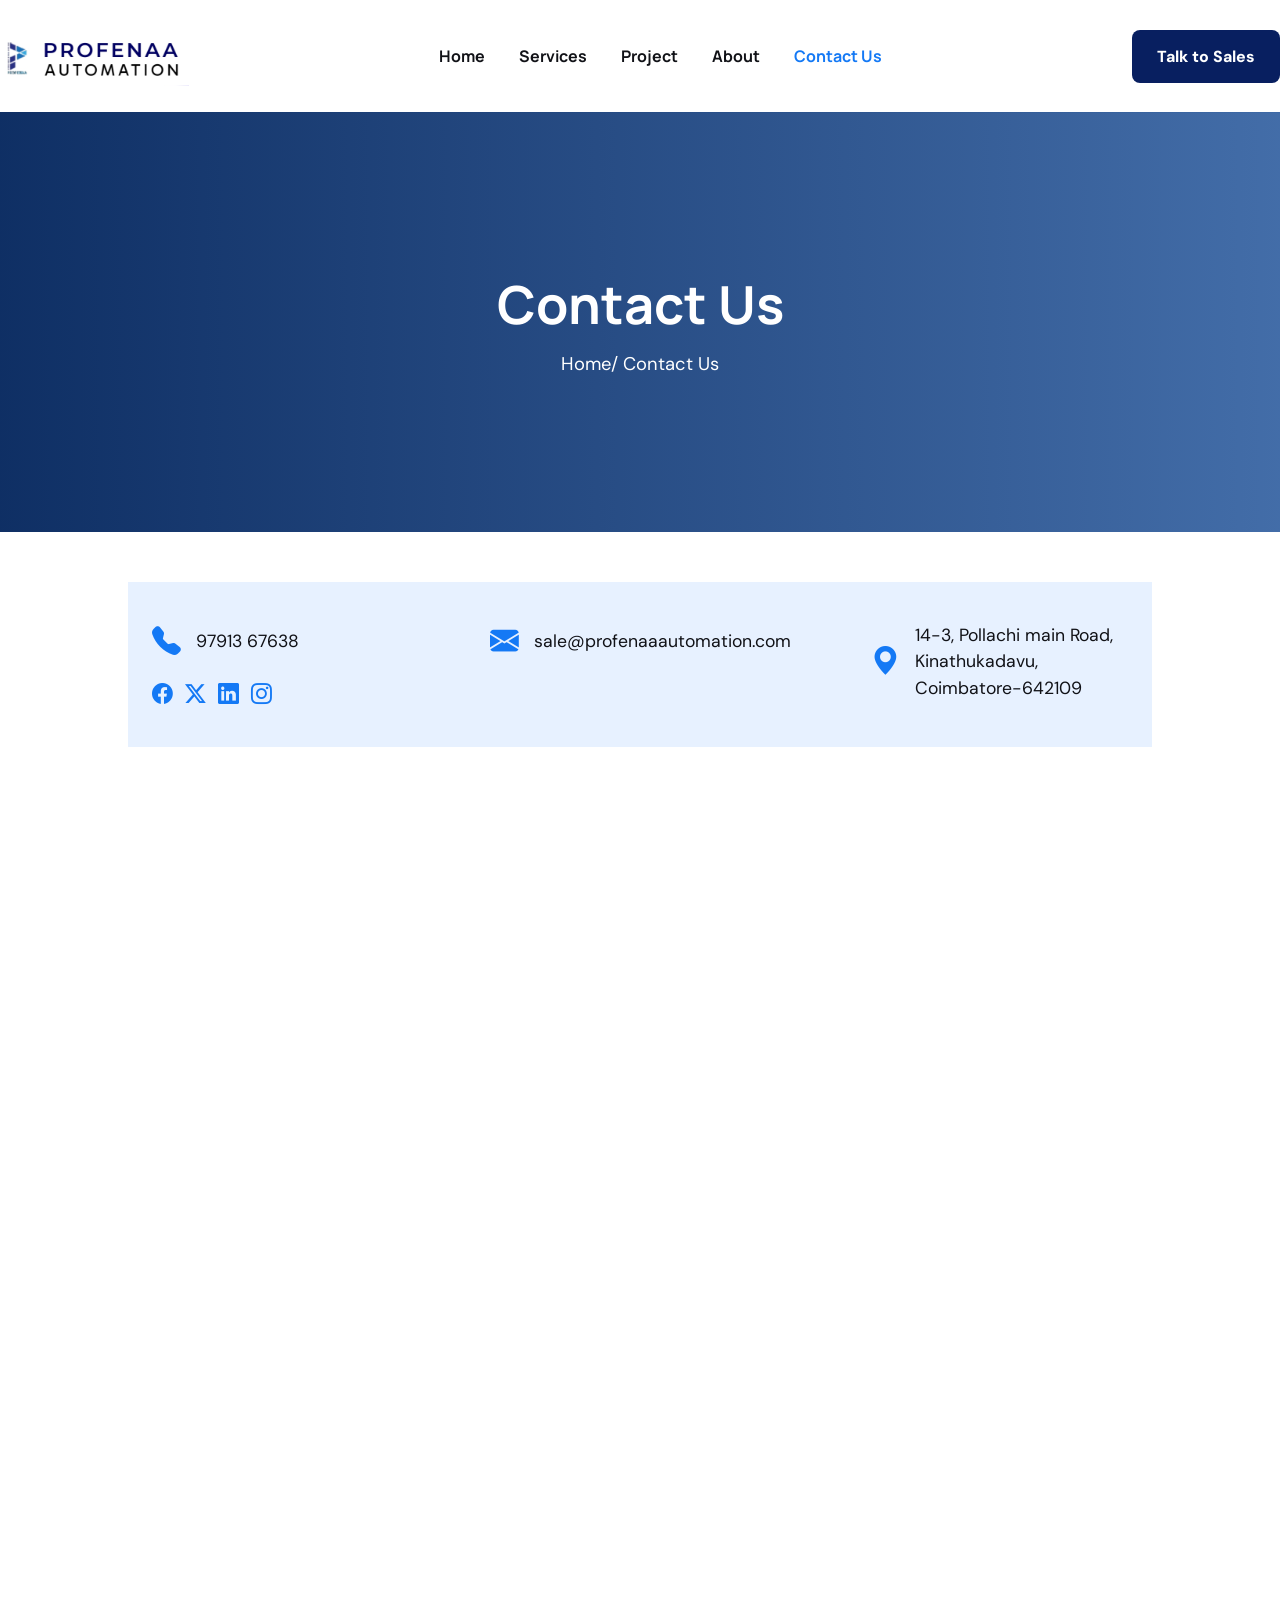
==== contact.html @ f99600aa "first commit" ====
<!doctype html>
<html lang="en">
  <head>
    <meta charset="utf-8">
    <meta name="viewport" content="width=device-width,initial-scale=1">
    <title>Contact Us | Profenaa Automation</title>
    <link rel="stylesheet" href="https://cdn.jsdelivr.net/npm/bootstrap-icons@1.11.3/font/bootstrap-icons.min.css">
    <link rel="stylesheet" href="assets/styles.css">
  </head>
  <body>
    <header class="site-header">
      <div class="container nav-wrap">
        <a class="brand" href="index.html">
        <img src="assets/resources/main-home/Brochure - Automation_page-0010 4.svg" alt="Profenaa Automation" class="brand-logo">
  </a>
  <nav class="menu">
    <a href="index.html">Home</a>
    <a href="services.html">Services</a>
    <a href="projects.html">Project</a>
    <a href="about.html">About</a>
    <a class="active" href="contact.html">Contact Us</a>
  </nav>
  <a class="button button-navy" href="talk-to-sales.html">Talk to Sales</a>
</div>
</header>
<main>
  <section class="page-hero">
    <div class="container">
      <h1>Contact Us</h1>
      <div class="breadcrumb">Home/ Contact Us</div>
    </div>
  </section>
  <section class="contact-info-bar">
    <div class="container">
      <div class="contact-info-grid">
        <div class="contact-info-col">
          <div class="contact-info-item">
            <i class="bi bi-telephone-fill"></i>
            <span>97913 67638</span>
          </div>
          <div class="contact-social">
            <a href="https://www.facebook.com/profenaaautomation" target="_blank" title="Facebook"><i class="bi bi-facebook"></i></a>
            <a href="https://twitter.com/profenaa" target="_blank" title="Twitter/X"><i class="bi bi-twitter-x"></i></a>
            <a href="https://www.linkedin.com/company/profenaa" target="_blank" title="LinkedIn"><i class="bi bi-linkedin"></i></a>
            <a href="https://www.instagram.com/profenaaautomation" target="_blank" title="Instagram"><i class="bi bi-instagram"></i></a>
          </div>
        </div>
        <div class="contact-info-col">
          <div class="contact-info-item">
            <i class="bi bi-envelope-fill"></i>
            <span>sale@profenaaautomation.com</span>
          </div>
        </div>
        <div class="contact-info-col contact-info-col-last">
          <div class="contact-info-item">
            <i class="bi bi-geo-alt-fill"></i>
            <span>14-3, Pollachi main Road,<br>Kinathukadavu, Coimbatore-642109</span>
          </div>
        </div>
      </div>
    </div>
  </section>
  <section class="section">
    <div class="container">
      <div class="contact-layout">
        <iframe
          src="https://www.google.com/maps?q=Second+floor,+Profenaa+Groups,+Profenaa+Complex,+14-3,+Pollachi+Main+Rd,+Kinathukadavu,+Tamil+Nadu+642109&output=embed"
          width="100%"
          height="550"
          style="border:0;"
          allowfullscreen=""
          loading="lazy"
          referrerpolicy="no-referrer-when-downgrade">
        </iframe>
        <form class="contact-form" onsubmit="event.preventDefault();this.querySelector('button').textContent='Thank you — we will contact you soon.'">
          <h2>Contact Information</h2>
          <p>Say something to start a live chat!</p>
          <div class="form-grid">
            <input class="input" aria-label="Full name" placeholder="Full Name">
            <input class="input" aria-label="Email address" placeholder="Email Name">
          </div>
          <input class="input" aria-label="Phone number" placeholder="Phone Number">
          <textarea class="input area" aria-label="Additional message" placeholder="Additional Message">
          </textarea>
          <button class="button button-blue" type="submit" style="width:100%;font-size:1.15rem">Send Now</button>
        </form>
      </div>
    </div>
  </section>
</main>
<footer class="footer">
  <div class="container footer-grid">
    <div>
      <a class="brand" href="index.html">
        <img src="assets/resources/main-home/Brochure - Automation_page-0010 4.svg" alt="Profenaa Automation" class="brand-logo">
      </a>
      <p class="footer-intro">Education is the most powerful weapon which you can use to change the world.</p>
      <div class="social">
        <a href="https://www.facebook.com/profenaaautomation" target="_blank" title="Facebook"><i class="bi bi-facebook"></i></a>
        <a href="https://twitter.com/profenaa" target="_blank" title="Twitter/X"><i class="bi bi-twitter-x"></i></a>
        <a href="https://www.linkedin.com/company/profenaa" target="_blank" title="LinkedIn"><i class="bi bi-linkedin"></i></a>
        <a href="https://www.instagram.com/profenaaautomation" target="_blank" title="Instagram"><i class="bi bi-instagram"></i></a>
      </div>
    </div>
    <div>
      <h3>Page</h3>
      <ul>
        <li><a href="index.html">Home</a></li>
        <li><a href="services.html">Services</a></li>
        <li><a href="about.html">About</a></li>
        <li><a href="contact.html">Contact</a></li>
      </ul>
    </div>
    <div>
      <h3>Contact Us</h3>
      <ul style="list-style: none;">
        <li><a href="tel:979136763"><i class="bi bi-telephone-fill"></i> 97913 67638</a></li>
        <li><a href="mailto:sale@profenaaautomation.com"><i class="bi bi-envelope-fill"></i> sale@profenaaautomation.com</a></li>
      </ul>
    </div>
    <div>
      <h3>Address</h3>
      <p>Profenaa Automation<br>14-3, Pollachi main Road, Kinathukadavu,<br>Coimbatore-642109</p>
    </div>
  </div>
  <div class="footer-bottom">
    <p>©2025 Profenaa Automation. All rights reserved</p>
    <a href="#">Term & Condition</a>
    <a href="#">Privacy Policy</a>
  </div>
</footer>
</body>
</html>
---- assets/styles.css ----
@import url('https://fonts.googleapis.com/css2?family=DM+Sans:wght@400;500;600;700&family=Manrope:wght@500;600;700;800&display=swap');
:root {
  --navy:#093676;
  --blue:#1479f5;
  --gold:#ffbd3d;
  --ink:#111217;
  --muted:#656871;
  --pale:#e7f1ff;
  --radius:18px;
  --shadow:0 18px 42px rgba(21,45,83,.1);
}
*{
  padding: 0;
  margin: 0;
  box-sizing: border-box;
}
html,body{
  height: 100%;
  width: 100vw;
  overflow-x: hidden;
  scroll-behavior: smooth;
}
body {
  font-family:'DM Sans',sans-serif;
  color:var(--ink);
  background:#fff;
  
}

h1,h2,h3,h4 {
  font-family:Manrope,sans-serif;
  margin-top:0;
}

a {
  color:inherit;
  text-decoration:none;
}

img {
  max-width:100%;
  display:block;
}

.container {
  width:min(1280px,calc(100% - 48px));
  margin:auto;
}

.site-header {
  height:112px;
  display:flex;
  align-items:center;
  background:#fff;
  box-shadow:0 1px 0 rgba(9,54,118,.07);
}

.nav-wrap {
  display:flex;
  align-items:center;
  width:100%;
  justify-content:space-between;
}

.brand {
  display:flex;
  align-items:center;
  gap:11px;
  color:#071762;
  font:800 1.45rem/1 Manrope;
  letter-spacing:.15em;
}

.brand b {
  display:block;
  color:#171717;
  font-size:.75rem;
  letter-spacing:.29em;
  margin-top:8px;
}

.brand-logo {
  height:60px;
  width:auto;
  display:block;
}

.menu {
  display:flex;
  gap:34px;
  align-items:center;
  font:700 1rem Manrope;
}

.menu a:hover,.menu a.active {
  color:var(--blue);
}

.button {
  display:inline-flex;
  align-items:center;
  justify-content:center;
  gap:12px;
  border:0;
  border-radius:8px;
  padding:16px 25px;
  font-weight:800;
  cursor:pointer;
  transition:.2s;
}

.button:hover {
  transform:translateY(-2px);
}

.button-navy {
  background:#081f60;
  color:#fff;
}

.button-gold {
  background:var(--gold);
  color:#111;
}

.button-blue {
  background:#1479f5;
  color:#fff;
}

.button-line {
  border:1.5px solid rgba(255,255,255,.8);
  color:#fff;
  background:transparent;
}

.hero {
  height:105vh;
  color:#fff;
  background:linear-gradient(90deg,rgba(3,38,98,.96),rgba(10,70,151,.76)),url("assets/resources/main-home/image 2 (1)-converted.webp") center/cover;
  display:flex;
  align-items:center;
}

.hero-copy {
  padding:85px 0 0;
}

.eyebrow {
  font:800 .84rem Manrope;
  color:var(--blue);
  letter-spacing:.11em;
  text-transform:uppercase;
}

.hero .eyebrow {
  color:var(--gold);
  text-align: center;
}

.hero h1 {
  font-size:clamp(2.7rem,5.2vw,5.1rem);
  line-height:1.13;
  font-weight:500;
  margin:24px 0;
  text-align: center;
}

.hero h1 strong {
  font-weight:800;
  text-align: center;
}

.hero p {
  font-size:1.14rem;
  line-height:1.7;
  max-width:630px;
  color:#e4eaf8;
  text-align: center;
}

.button-row {
  display:flex;
  flex-wrap:wrap;
  gap:15px;
  margin-top:30px;
  text-align:center;
}

.model-row {
  display:grid;
  grid-template-columns:repeat(3,1fr);
  gap:4px;
  transform:translateY(15vh);
}

.model-row img {
  height:50vh;
  width:100%;
  object-fit:contain;
  border-radius:40px;
  overflow:hidden;
  clip-path:inset(0 round 40px);
  box-shadow:var(--shadow);
}

.section {
  padding:112px 0;
}

.section-heading {
  text-align:center;
  margin-bottom:52px;
}

.section-heading h2 {
  font-size:clamp(2rem,3vw,3rem);
  margin:11px 0 0;
}

.features {
  display:grid;
  grid-template-columns:repeat(4,1fr);
  gap:32px;
}

.feature-icon {
  width:58px;
  height:58px;
  display:grid;
  place-items:center;
  background:#063b80;
  color:#fff;
  border-radius:8px;
  font-size:1.4rem;
  box-shadow:0 14px 27px rgba(23,62,115,.18);
}

.feature h3 {
  font:800 1.25rem Manrope;
  margin:22px 0 12px;
}

.feature p {
  color:var(--muted);
  line-height:1.7;
  margin:0;
}

.about-band {
  background:#181818;
  color:#fff;
}

.about-grid {
  display:grid;
  grid-template-columns:1fr 1fr;
  gap:70px;
  align-items:center;
}

.about-picture {
  position:relative;
}

.about-picture img {
  height:400px;
  width:100%;
  object-fit:cover;
  border-radius:16px;
}

.experience {
  position:absolute;
  right:-28px;
  bottom:-30px;
  background:#fff;
  color:#a02be0;
  border-radius:9px;
  padding:18px 25px;
  font:800 1.65rem/1.1 Manrope;
  box-shadow:var(--shadow);
}

.about-copy h2 {
  font-size:2.45rem;
  margin:22px 0;
}

.about-copy p {
  color:#e1e1e1;
  font-size:1.08rem;
  line-height:1.8;
}

.services-grid {
  display:grid;
  grid-template-columns:repeat(4,1fr);
  gap:22px;
}

.card {
  border-radius:18px;
  background:#fff;
  box-shadow:var(--shadow);
  overflow:hidden;
  padding:23px;
  min-height:370px;
  display:flex;
  flex-direction:column;
}

.tag {
  align-self:flex-start;
  background:#e6f0ff;
  color:#0b3d7e;
  padding:5px 12px;
  border-radius:999px;
  font-size:.74rem;
  font-weight:800;
}

.card h3 {
  font-size:1.25rem;
  line-height:1.3;
  margin:18px 0 9px;
}

.card p {
  color:#777;
  line-height:1.45;
  margin:0;
}

.card img {
  height:160px;
  width:100%;
  object-fit:cover;
  border-radius:10px;
  margin-top:auto;
}

.card-link {
  color:var(--blue);
  font-weight:800;
  margin-top:20px;
}

.center {
  text-align:center;
}

.see-all {
  margin-top:38px;
  border:1px solid #868686;
  background:#fff;
}

.stats {
  background:var(--pale);
  padding:72px 0;
}

.stats-grid {
  display:grid;
  grid-template-columns:repeat(3,1fr);
  text-align:center;
  color:#0c4084;
}

.stat strong {
  display:block;
  font:800 clamp(3.5rem,7vw,6.4rem)/1 Manrope;
}

.stat span {
  font:800 1.5rem Manrope;
}

.case-grid {
  display:grid;
  grid-template-columns:1fr 1fr;
  gap:18px;
}

.case-card {
  min-height:270px;
  border-radius:17px;
  padding:36px 30px;
  display:flex;
  flex-direction:column;
  justify-content:space-between;
  background:#fff7e4;
  background-size:48%;
  background-repeat:no-repeat;
  background-position:95% 90%;
}

.case-card:nth-child(2) {
  background-color:#fff0eb;
}

.case-card h3 {
  max-width:58%;
  font-size:1.6rem;
  color:#8b6715;
}

.case-card:nth-child(2) h3 {
  color:#983d1c;
}

.case-card a {
  font-weight:800;
}

.testimonials {
  display:grid;
  grid-template-columns:repeat(3,1fr);
  gap:20px;
}

.testimonial {
  border-radius:16px;
  background:#fff;
  box-shadow:var(--shadow);
  padding:24px;
}

.testimonial strong {
  font:800 .95rem Manrope;
}

.stars {
  color:#fb7d25;
  letter-spacing:3px;
  margin:20px 0 10px;
}

.testimonial p {
  font-size:.92rem;
  line-height:1.6;
  margin:0;
}

.cta {
  margin:0 auto;
  border-radius:20px;
  min-height:300px;
  color:#fff;
  background:linear-gradient(110deg,#003c35,#008d7e);
  overflow:hidden;
  display:grid;
  grid-template-columns:1.7fr .7fr;
  align-items:center;
}

.cta-copy {
  padding:45px 70px;
}

.cta h2 {
  font-size:clamp(1.8rem,3vw,2.7rem);
  margin-bottom:16px;
}

.cta p {
  font-size:1.1rem;
  line-height:1.6;
  max-width:700px;
}

.cta-visual {
  height:100%;
  min-height:300px;
  background:url('https://images.unsplash.com/photo-1531482615713-2afd69097998?auto=format&fit=crop&w=800&q=85') center/cover;
}

.page-hero {
  height:420px;
  display:flex;
  align-items:center;
  color:#fff;
  background:linear-gradient(90deg,rgba(2,36,92,.95),rgba(10,65,142,.77)),url('https://images.unsplash.com/photo-1581092160562-40aa08e78837?auto=format&fit=crop&w=2200&q=90') center/cover;
}

.page-hero .container {
  text-align:center;
}

.page-hero h1 {
  font-size:clamp(2.6rem,4.1vw,4rem);
  margin:0 0 12px;
}

.breadcrumb {
  font-size:1.15rem;
}

.intro-card {
  position:relative;
  min-height:540px;
  border-radius:20px;
  overflow:hidden;
  background:linear-gradient(90deg,rgba(0,0,0,.65),rgba(0,0,0,.18)),url('https://images.unsplash.com/photo-1581092921461-39b9d08a9b80?auto=format&fit=crop&w=1600&q=85') center/cover;
}

.intro-card-copy {
  position:absolute;
  left:52px;
  bottom:0;
  max-width:620px;
  padding:42px;
  background:linear-gradient(145deg,rgba(12,12,12,.9),rgba(50,50,50,.6));
  border-radius:20px 20px 0 0;
  color:#fff;
}

.intro-card h2 {
  font-size:clamp(2rem,3vw,3.2rem);
  margin:0 0 20px;
}

.intro-card p {
  font-size:1.12rem;
  line-height:1.7;
}

.vision-grid {
  display:grid;
  grid-template-columns:1fr 1fr;
  gap:28px;
  margin:70px auto;
}

.vision {
  padding:43px 55px;
  border-radius:20px;
  color:#fff;
  min-height:245px;
}

.vision.pink {
  background:#d0006d;
}

.vision.purple {
  background:#5d0cce;
}

.vision h2 {
  font-size:2.4rem;
  margin:0 0 18px;
}

.vision p {
  max-width:380px;
  font-size:1.08rem;
  line-height:1.55;
}

.service-page .services-grid .card {
  min-height:350px;
}

.service-page .card.selected {
  background:#0b3b7b;
  color:#fff;
}

.service-page .card.selected p {
  color:#fff;
}

.project-grid {
  display:grid;
  grid-template-columns:1fr 1fr;
  gap:28px;
}

.project-card {
  height:370px;
  border-radius:18px;
  position:relative;
  overflow:hidden;
  background:#ddd;
}

.project-card img {
  width:100%;
  height:100%;
  object-fit:cover;
}

.project-card:after {
  content:'';
  position:absolute;
  inset:30% 0 0;
  background:linear-gradient(transparent,rgba(0,0,0,.85));
}

.project-card div {
  position:absolute;
  left:35px;
  right:25px;
  bottom:28px;
  z-index:1;
  color:#fff;
}

.project-card h2 {
  font-size:1.55rem;
  margin:0 0 20px;
}

.project-card a {
  font-weight:800;
}

.detail {
  padding:92px 0;
}

.detail .container {
  max-width:1030px;
}

.detail h1 {
  font-size:clamp(2.1rem,4vw,3.35rem);
  line-height:1.22;
}

.detail-gallery {
  display:grid;
  grid-template-columns:repeat(3,1fr);
  gap:12px;
  margin:48px 0;
}

.detail-gallery img {
  width:100%;
  height:270px;
  object-fit:cover;
}

.detail-main {
  width:100%;
  max-height:600px;
  object-fit:cover;
  margin:40px 0;
}

.detail-copy {
  font-size:1.18rem;
  color:#595c62;
  line-height:1.75;
}

.detail-copy h2 {
  font-size:1.9rem;
  color:#111;
  margin:42px 0 12px;
}

.contact-strip {
  display:grid;
  grid-template-columns:1fr 1.2fr 1.3fr;
  gap:28px;
  border-radius:16px;
  background:#e7f1ff;
  color:#0a438c;
  padding:40px 52px;
}

.contact-item {
  display:flex;
  gap:22px;
  align-items:flex-start;
  font-size:1.3rem;
}

.contact-item i {
  font-size:2.15rem;
}

.contact-item p {
  margin:0;
  line-height:1.6;
}

.contact-layout {
  display:grid;
  grid-template-columns:1fr 1fr;
  gap:80px;
  align-items:start;
  margin-top:110px;
}

.sales-hero {
  background:linear-gradient(90deg,rgba(2,36,92,.96),rgba(18,95,175,.8)),url('https://images.unsplash.com/photo-1552664730-d307ca884978?auto=format&fit=crop&w=2000&q=90') center/cover;
}

.sales-layout {
  display:grid;
  grid-template-columns:1.1fr .9fr;
  gap:58px;
  align-items:start;
}

.sales-copy h2 {
  font-size:clamp(2rem,3vw,3rem);
  line-height:1.2;
  margin:20px 0 18px;
}

.sales-copy p {
  font-size:1.08rem;
  line-height:1.75;
  color:#535a66;
}

.sales-points {
  display:grid;
  gap:18px;
  margin-top:36px;
}

.sales-point {
  display:flex;
  align-items:flex-start;
  gap:18px;
  padding:22px 24px;
  border-radius:18px;
  background:#f3f8ff;
  border:1px solid #d9e8ff;
}

.sales-point i {
  width:52px;
  height:52px;
  display:grid;
  place-items:center;
  border-radius:12px;
  background:#0b3f87;
  color:#fff;
  font-size:1.35rem;
}

.sales-point h3 {
  font-size:1.2rem;
  margin:0 0 7px;
}

.sales-point p {
  margin:0;
  font-size:.96rem;
  line-height:1.6;
}

.sales-badges {
  display:flex;
  flex-wrap:wrap;
  gap:12px;
  margin-top:30px;
}

.sales-badges span {
  display:inline-flex;
  align-items:center;
  padding:10px 16px;
  border-radius:999px;
  background:#eaf3ff;
  border:1px solid #cae1ff;
  color:#0d3d7e;
  font:700 .9rem 'DM Sans',sans-serif;
}

.sales-form-wrap {
  background:#fff;
  border:1px solid #dfeaf8;
  box-shadow:var(--shadow);
  border-radius:24px;
  padding:32px 28px;
}

.sales-form h3 {
  font-size:2.1rem;
  margin:0 0 18px;
}

.sales-grid {
  grid-template-columns:repeat(2,1fr);
}

.sales-form .input {
  margin-bottom:16px;
}

.sales-contact {
  display:grid;
  gap:16px;
  margin-top:24px;
  padding-top:18px;
  border-top:1px solid #e5edf9;
}

.sales-contact div {
  display:flex;
  align-items:center;
  gap:12px;
  color:#254d7e;
  font-weight:600;
}

.sales-contact i {
  font-size:1.2rem;
  color:#0b3f87;
}

.map-placeholder {
  min-height:430px;
  border-radius:24px;
  background:linear-gradient(135deg,#d5e8dc,#a4cbe5 55%,#dbe4bd);
  display:grid;
  place-items:center;
  color:#1b4f77;
  font:800 1.9rem Manrope;
}

.contact-form h2 {
  font-size:3.3rem;
  margin:0 0 15px;
}

.contact-form p {
  font-size:1.35rem;
  margin-bottom:35px;
}

.form-grid {
  display:grid;
  grid-template-columns:1fr 1fr;
  gap:16px;
}

.input {
  width:100%;
  border:1px solid #c7c7c7;
  border-radius:9px;
  background:#f6f6f6;
  padding:19px 22px;
  font:500 1rem 'DM Sans';
  margin-bottom:16px;
}

.input.area {
  min-height:170px;
  resize:none;
}

.contact-info-bar {
  background: var(--pale);
  padding: 40px 0;
  
  margin: 50px 10vw -40px 10vw;
}

.contact-info-grid {
  display: grid;
  grid-template-columns: 1fr 1fr 1fr;
  gap: 40px;
  align-items: flex-start;
}

.contact-info-col {
  display: flex;
  flex-direction: column;
  gap: 20px;
}

.contact-info-col-last {
  padding-left: 40px;
}

.contact-info-item {
  display: flex;
  align-items: center;
  gap: 15px;
  font-size: 1.1rem;
}

.contact-info-item i {
  font-size: 1.8rem;
  color: var(--blue);
  flex-shrink: 0;
}

.contact-info-item span {
  color: var(--ink);
  line-height: 1.5;
}

.contact-social {
  display: flex;
  gap: 12px;
  font-size: 1.3rem;
}

.contact-social a {
  color: var(--blue);
  transition: color 0.3s;
}

.contact-social a:hover {
  color: var(--navy);
}

.footer {
  background:#0a3977;
  color:#fff;
  padding:80px 0 28px;
}

.footer-grid {
  display:grid;
  grid-template-columns:1.6fr .65fr 1fr 1.2fr;
  gap:45px;
}

.footer .brand {
  color:#fff;
}

.footer .brand b {
  color:#fff;
}

.footer-intro {
  max-width:330px;
  color:#d6e2f8;
  line-height:1.5;
  margin:45px 0;
}

.footer h3 {
  font-size:1.5rem;
  margin:0 0 25px;
}

.footer ul {
  padding:0;
  margin:0;
  list-style:none;
}

.footer li {
  margin:18px 0;
  color:#eef4ff;
}

.social {
  display:flex;
  gap:20px;
  font-size:1.35rem;
}

.footer-bottom {
  margin-top:60px;
  padding-top:26px;
  border-top:1px solid rgba(255,255,255,.36);
  display:flex;
  justify-content:center;
  gap:60px;
  color:#edf5ff;
}

@media(max-width:900px) {
  .site-header {
    height:82px;
  }

  .menu {
    gap:14px;
    font-size:.8rem;
  }

  .brand {
    font-size:1rem;
  }

  .brand b {
    font-size:.55rem;
  }

  .brand-mark {
    width:25px;
  }

  .button {
    padding:13px 17px;
  }

  .nav-wrap>.button {
    display:none;
  }

  .hero {
    min-height:620px;
  }

  .model-row {
    transform:none;
    margin-top:45px;
  }

  .section {
    padding:80px 0;
  }

  .features,.services-grid {
    grid-template-columns:repeat(2,1fr);
  }

  .about-grid,.contact-layout {
    grid-template-columns:1fr;
    gap:42px;
  }

  .project-grid {
    gap:18px;
  }

  .footer-grid {
    grid-template-columns:1fr 1fr;
  }

  .contact-strip {
    grid-template-columns:1fr;
  }

  .cta {
    grid-template-columns:1.3fr .7fr;
  }

  .cta-copy {
    padding:36px;
  }
}

@media(max-width:600px) {
  .container {
    width:min(100% - 32px,1280px);
  }

  .menu {
    display:none;
  }

  .hero {
    min-height:570px;
  }

  .hero-copy {
    padding:40px 0;
  }

  .hero h1 {
    font-size:2.6rem;
  }

  .model-row {
    display:grid;
    grid-template-columns:1fr;
    gap:20px;
    transform:none;
    margin-top:30px;
  }

  .features,.services-grid,.testimonials,.project-grid,.vision-grid,.case-grid,.form-grid {
    grid-template-columns:1fr;
  }

  .section {
    padding:66px 0;
  }

  .page-hero {
    height:300px;
  }

  .intro-card {
    min-height:520px;
  }

  .intro-card-copy {
    left:16px;
    right:16px;
    padding:28px;
  }

  .vision {
    padding:35px;
  }

  .cta {
    grid-template-columns:1fr;
  }

  .cta-visual {
    min-height:180px;
  }

  .cta-copy {
    padding:35px;
  }

  .detail {
    padding:65px 0;
  }

  .detail-gallery {
    grid-template-columns:1fr;
  }

  .detail-gallery img {
    height:220px;
  }

  .contact-layout {
    margin-top:70px;
  }

  .contact-form h2 {
    font-size:2.4rem;
  }

  .footer {
    padding-top:60px;
  }

  .footer-grid {
    grid-template-columns:1fr;
    gap:35px;
  }

  .footer-bottom {
    justify-content:flex-start;
    flex-wrap:wrap;
    gap:12px 30px;
  }

  .project-card {
    height:300px;
  }
}
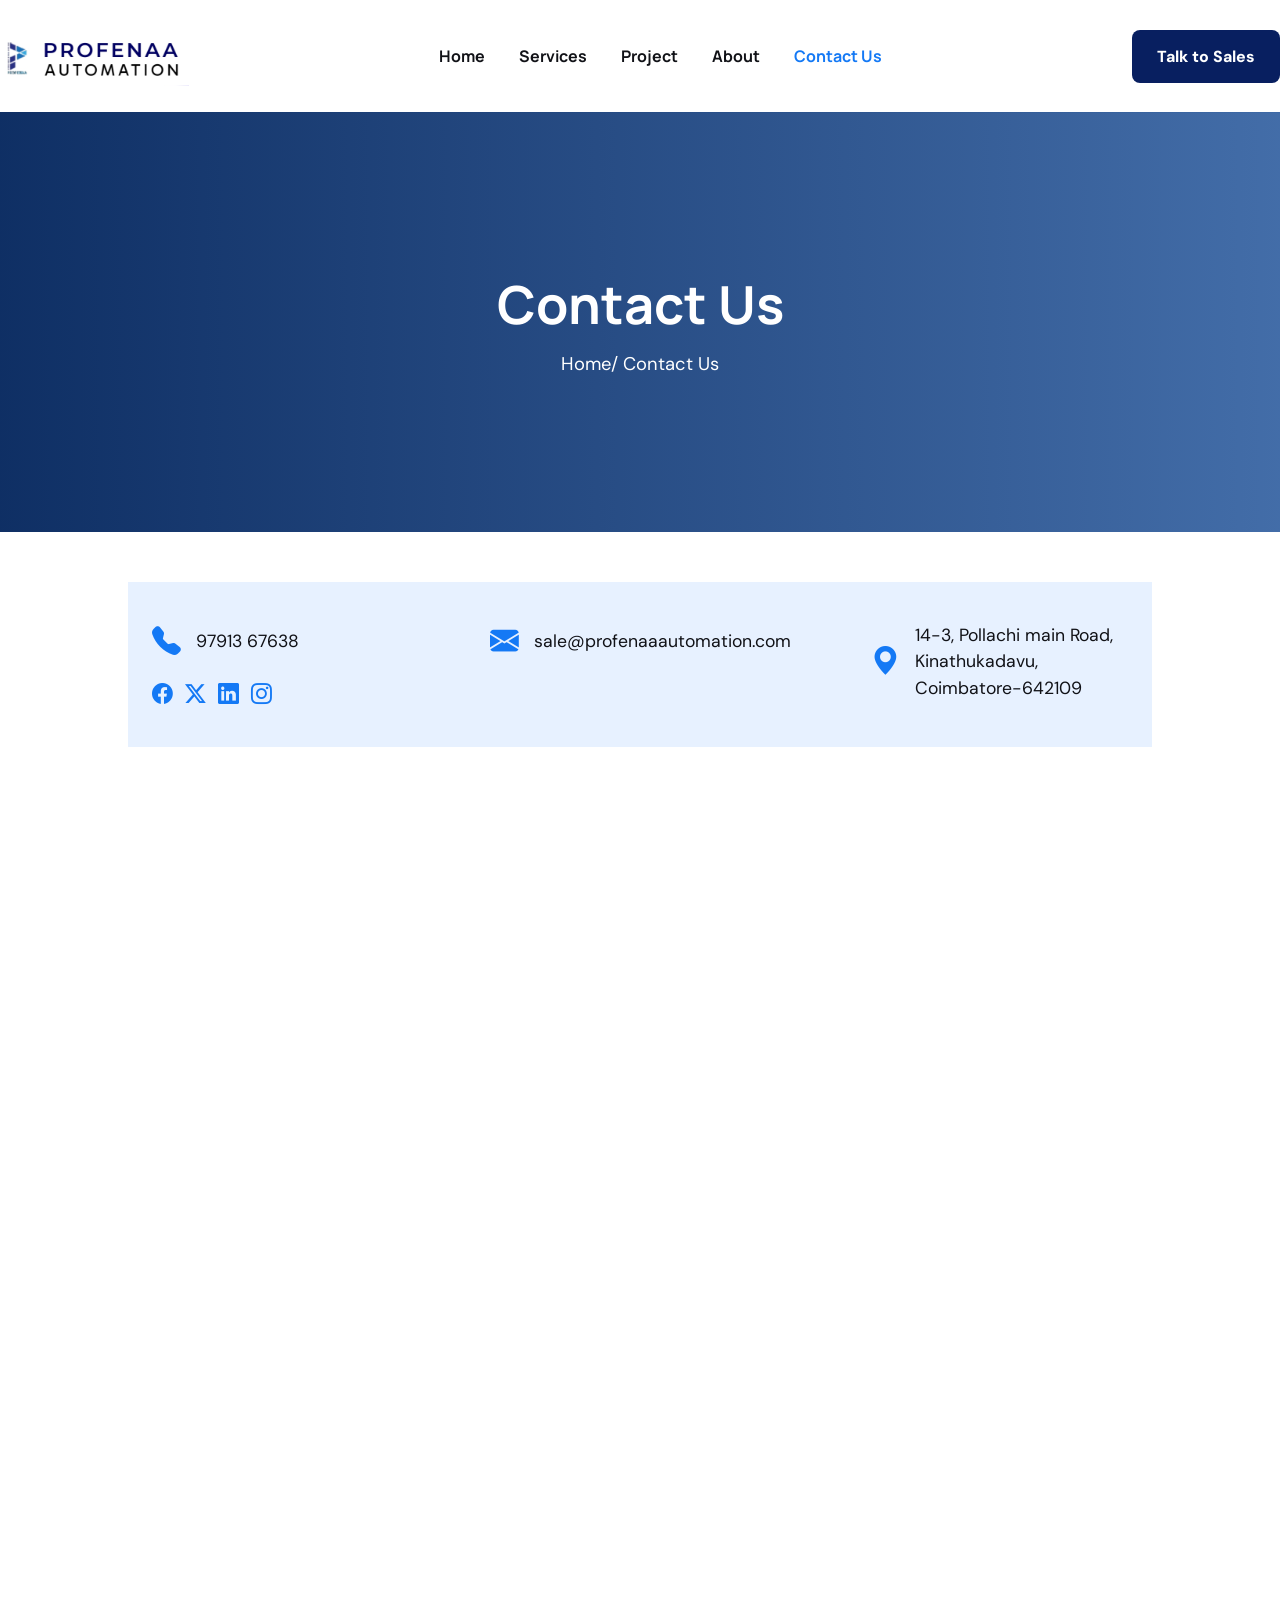
==== commit be5ab030: "Add Projeect" ====
--- a/contact.html
+++ b/contact.html
@@ -76,12 +76,11 @@
           <h2>Contact Information</h2>
           <p>Say something to start a live chat!</p>
           <div class="form-grid">
-            <input class="input" aria-label="Full name" placeholder="Full Name">
-            <input class="input" aria-label="Email address" placeholder="Email Name">
+            <input class="input" type="text" aria-label="Full name" placeholder="Full Name">
+            <input class="input" type="email" aria-label="Email address" placeholder="Email Address">
           </div>
-          <input class="input" aria-label="Phone number" placeholder="Phone Number">
-          <textarea class="input area" aria-label="Additional message" placeholder="Additional Message">
-          </textarea>
+          <input class="input" type="tel" aria-label="Phone number" placeholder="Phone Number">
+          <textarea class="input area" aria-label="Additional message" placeholder="Additional Message"></textarea>
           <button class="button button-blue" type="submit" style="width:100%;font-size:1.15rem">Send Now</button>
         </form>
       </div>
--- a/assets/styles.css
+++ b/assets/styles.css
@@ -16,7 +16,8 @@
 }
 html,body{
   height: 100%;
-  width: 100vw;
+  width: 100%;
+  max-width: 100%;
   overflow-x: hidden;
   scroll-behavior: smooth;
 }
@@ -24,7 +25,11 @@
   font-family:'DM Sans',sans-serif;
   color:var(--ink);
   background:#fff;
-  
+  min-width: 320px;
+}
+img,svg,iframe {
+  max-width: 100%;
+  height: auto;
 }
 
 h1,h2,h3,h4 {
@@ -40,6 +45,19 @@
 img {
   max-width:100%;
   display:block;
+  width:100%;
+  height:auto;
+}
+
+.model-row img,
+.about-picture img,
+.card img,
+.project-card img,
+.detail-gallery img,
+.detail-main,
+.case-card {
+  object-fit:cover;
+  object-position:center center;
 }
 
 .container {
@@ -135,15 +153,23 @@
 }
 
 .hero {
-  height:105vh;
+  min-height:105vh;
   color:#fff;
   background:linear-gradient(90deg,rgba(3,38,98,.96),rgba(10,70,151,.76)),url("assets/resources/main-home/image 2 (1)-converted.webp") center/cover;
   display:flex;
   align-items:center;
+}
+
+.hero .container {
+  display:flex;
+  flex-direction:column;
+  align-items:center;
+  width:min(1280px,calc(100% - 48px));
 }
 
 .hero-copy {
   padding:85px 0 0;
+  width:100%;
 }
 
 .eyebrow {
@@ -188,20 +214,26 @@
 }
 
 .model-row {
-  display:grid;
-  grid-template-columns:repeat(3,1fr);
-  gap:4px;
-  transform:translateY(15vh);
+  width:min(100%, 1040px);
+  display:grid;
+  grid-template-columns:repeat(3, minmax(0, 1fr));
+  align-items:end;
+  gap:18px;
+  margin-top:42px;
+  transform:none;
 }
 
 .model-row img {
-  height:50vh;
   width:100%;
-  object-fit:contain;
-  border-radius:40px;
-  overflow:hidden;
-  clip-path:inset(0 round 40px);
+  height:clamp(200px, 18vw, 260px);
+  min-height:200px;
+  aspect-ratio:1.2;
+  object-fit:cover;
+  object-position:center center;
+  border-radius:28px;
+  display:block;
   box-shadow:var(--shadow);
+  align-self:end;
 }
 
 .section {
@@ -264,9 +296,11 @@
 }
 
 .about-picture img {
+  width:100%;
   height:400px;
-  width:100%;
+  aspect-ratio:4 / 3;
   object-fit:cover;
+  object-position:center center;
   border-radius:16px;
 }
 
@@ -333,9 +367,11 @@
 }
 
 .card img {
-  height:160px;
   width:100%;
+  height:220px;
+  aspect-ratio:16 / 10;
   object-fit:cover;
+  object-position:center center;
   border-radius:10px;
   margin-top:auto;
 }
@@ -390,10 +426,11 @@
   display:flex;
   flex-direction:column;
   justify-content:space-between;
-  background:#fff7e4;
-  background-size:48%;
+  background-color:#fff7e4;
+  background-size:cover;
   background-repeat:no-repeat;
-  background-position:95% 90%;
+  background-position:center center;
+  overflow:hidden;
 }
 
 .case-card:nth-child(2) {
@@ -590,6 +627,9 @@
   width:100%;
   height:100%;
   object-fit:cover;
+  object-position:center center;
+  display:block;
+  transform:scale(1.02);
 }
 
 .project-card:after {
@@ -641,12 +681,14 @@
   width:100%;
   height:270px;
   object-fit:cover;
+  object-position:center;
 }
 
 .detail-main {
   width:100%;
   max-height:600px;
   object-fit:cover;
+  object-position:center;
   margin:40px 0;
 }
 
@@ -1009,8 +1051,13 @@
   }
 
   .model-row {
+    width:100%;
     transform:none;
     margin-top:45px;
+  }
+
+  .model-row img {
+    height:clamp(180px, 22vw, 220px);
   }
 
   .section {
@@ -1026,6 +1073,20 @@
     gap:42px;
   }
 
+  .contact-info-bar {
+    margin: 32px 20px -18px;
+    padding: 30px 20px;
+  }
+
+  .contact-info-grid {
+    grid-template-columns:1fr;
+    gap:18px;
+  }
+
+  .contact-info-col-last {
+    padding-left:0;
+  }
+
   .project-grid {
     gap:18px;
   }
@@ -1044,6 +1105,12 @@
 
   .cta-copy {
     padding:36px;
+  }
+
+  .sales-layout,
+  .about-grid,
+  .contact-layout {
+    grid-template-columns:1fr;
   }
 }
 
@@ -1056,6 +1123,21 @@
     display:none;
   }
 
+  .site-header {
+    height:auto;
+    padding:14px 0;
+  }
+
+  .nav-wrap {
+    flex-wrap:wrap;
+    justify-content:center;
+    gap:14px;
+  }
+
+  .brand-logo {
+    height:48px;
+  }
+
   .hero {
     min-height:570px;
   }
@@ -1068,15 +1150,22 @@
     font-size:2.6rem;
   }
 
+  .button-row {
+    flex-direction:column;
+    align-items:stretch;
+  }
+
+  .button-row .button {
+    width:100%;
+  }
+
   .model-row {
-    display:grid;
-    grid-template-columns:1fr;
-    gap:20px;
-    transform:none;
-    margin-top:30px;
-  }
-
-  .features,.services-grid,.testimonials,.project-grid,.vision-grid,.case-grid,.form-grid {
+    display:none;
+  }
+
+  .features,.services-grid,.testimonials,.project-grid,.vision-grid,.case-grid,.form-grid,
+  .stats-grid,
+  .footer-grid {
     grid-template-columns:1fr;
   }
 
@@ -1130,8 +1219,35 @@
     margin-top:70px;
   }
 
+  .contact-info-bar {
+    margin: 24px 12px -12px;
+    padding: 24px 18px;
+  }
+
+  .contact-info-item {
+    align-items:flex-start;
+    font-size:1rem;
+  }
+
+  .contact-info-item i {
+    font-size:1.5rem;
+  }
+
+  .contact-social {
+    justify-content:flex-start;
+    flex-wrap:wrap;
+  }
+
   .contact-form h2 {
     font-size:2.4rem;
+  }
+
+  .contact-form p {
+    font-size:1.1rem;
+  }
+
+  .contact-layout iframe {
+    min-height:300px;
   }
 
   .footer {
